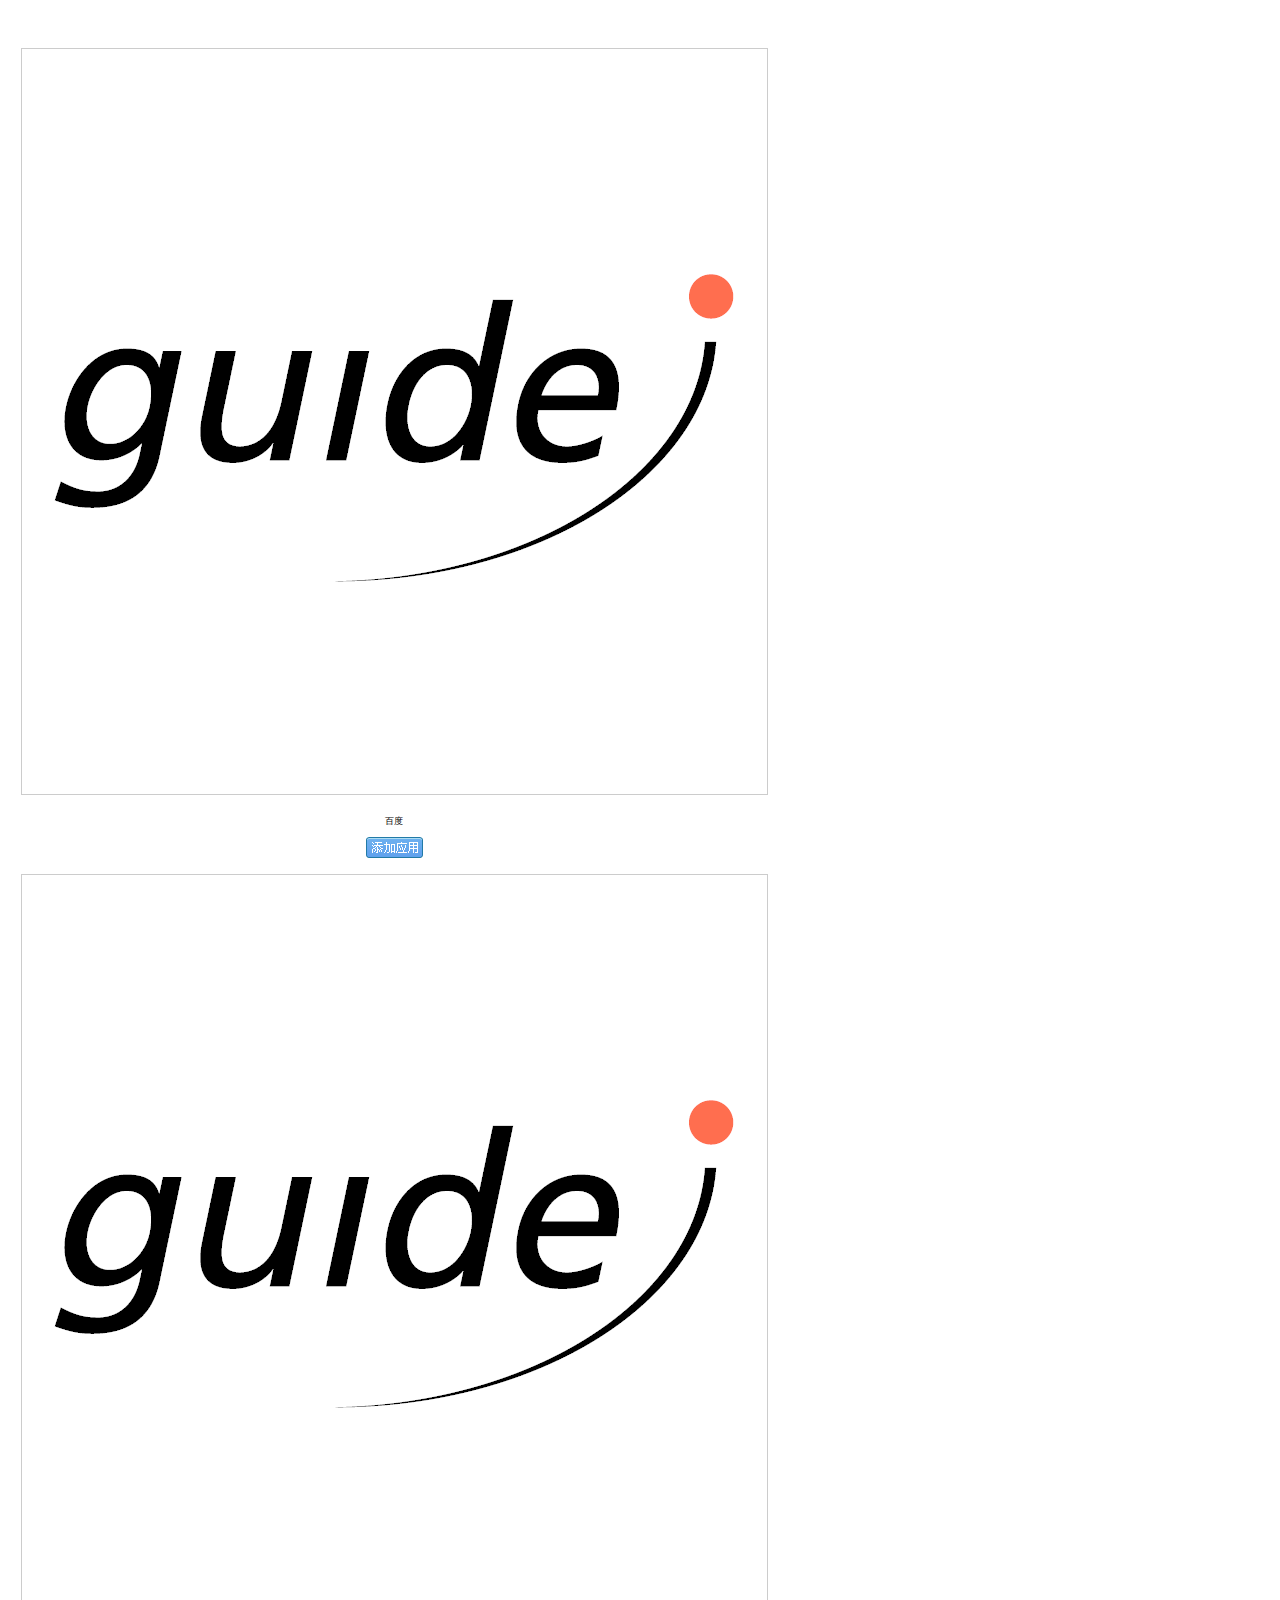
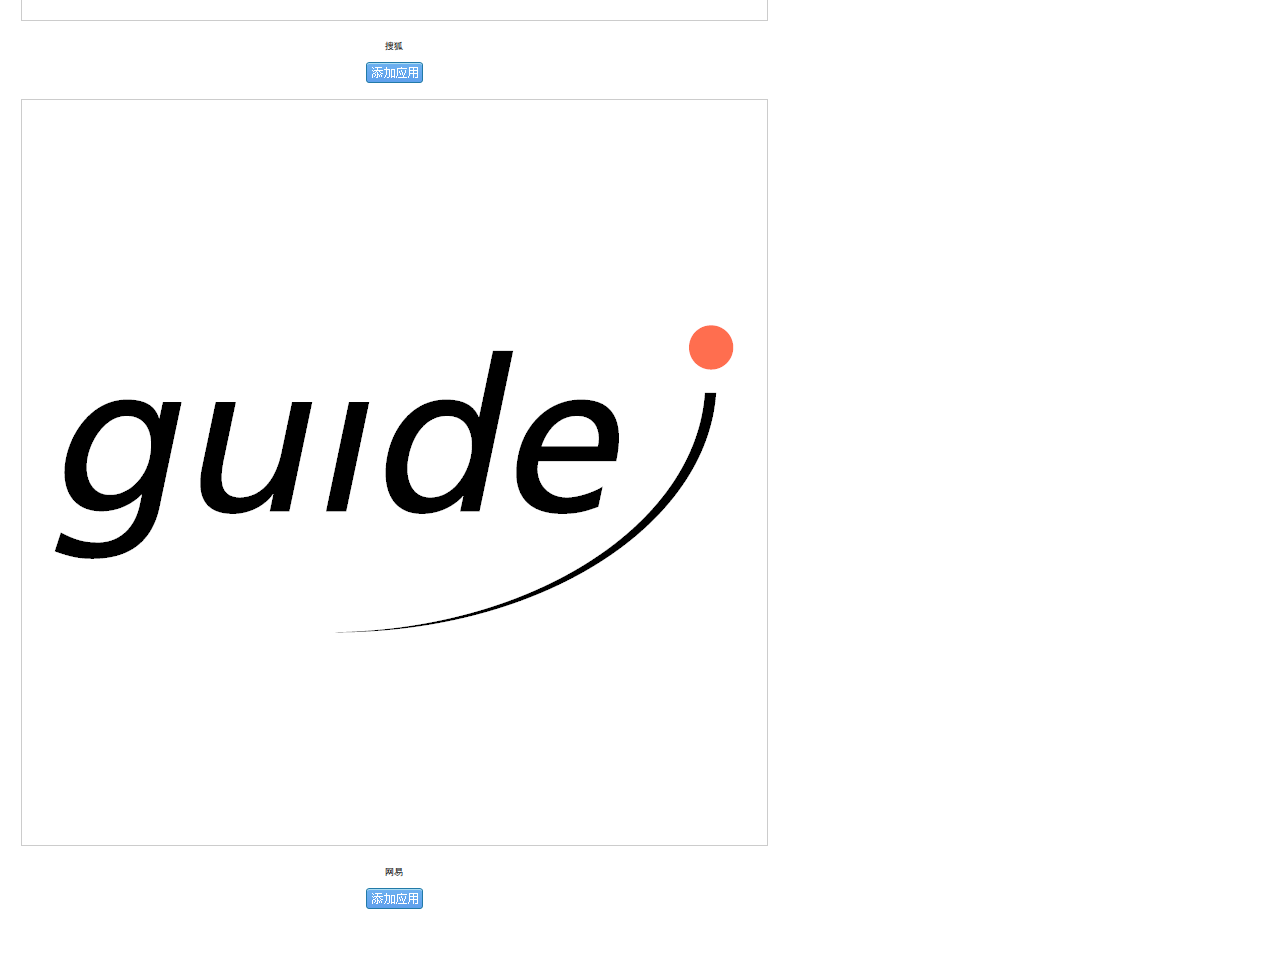
==== app_list.html @ a962f10b "add {add new application function}" ====
<!DOCTYPE html> <!--[if IE 9]><html class="lt-ie10" lang="en" > <![endif]--> 
<html class="no-js" lang="en" >
    <head>
     <meta charset="utf-8">
     <!-- If you delete this meta tag World War Z will become a reality -->
     <meta name="viewport" content="width=device-width, initial-scale=1.0"> 
     <title></title> 
     <link rel="stylesheet" href="css/normalize.css"> 
     <link rel="stylesheet" href="css/foundation.min.css"> 
     <style type="text/css">

         *{
             -webkit-tap-highlight-color:krgba(255,255,255,0);
         }
         
         .row_1 {
            padding:2.5rem 0.8rem;
            overflow-x: hidden;
            overflow-y: auto;
         }
         
         .new_panel{
             margin-bottom: 0.5rem;
             padding: 0.5rem;
         }
         
         .name{
             text-align: center;
             font-size: 0.55rem;
         }
         
         .add_btn{
         	display: block;
         	margin: 0 auto;
	        -webkit-tap-highlight-color:rgba(255,255,255,0); 
         }
         
         .address{
	         display: none;
         }
            
     </style>
     <script src="js/modernizr.js"></script> 
     </head> 
     <body> 
     <!-- body content here -->
      <div class="row row_1">        
 
        <div id="guide" class="large-3 small-3 columns" style="float:left;">
        	<img src="img/guide.png"  style="border:1px solid #ccc" >
	        <div class="new_panel">
	        	<p class="address">http://www.baidu.com</p>
	            <p class="name">百度</p>
	            <img class="add_btn" src="img/add_app.png">
	        </div>
		</div>
		
		<div id="guide" class="large-3 small-3 columns" style="float:left;">
        	<img src="img/guide.png"  style="border:1px solid #ccc" >
	        <div class="new_panel">
	        	<p class="address">http://www.souhu.com</p>
	            <p class="name">搜狐</p>
	            <img class="add_btn" src="img/add_app.png">
	        </div>
		</div>
		
		<div id="guide" class="large-3 small-3 columns" style="float:left;">
        	<img src="img/guide.png"  style="border:1px solid #ccc" >
	        <div class="new_panel">
	        	<p class="address">http://www.163.com</p>
	            <p class="name">网易</p>
	            <img class="add_btn" src="img/add_app.png">
	        </div>
		</div>
      </div>
        
      <script type="text/javascript" src="js/jquery.js"></script> 
      <script type="text/javascript" src="js/foundation.min.js"></script>
      <script type="text/javascript" src="js/sql.js"></script>
      <script type="text/javascript"> 
      
          $(function(){
          		DataBase.openDB('bcsphere',1,'apps',function(){
	          		DataBase.query(function(result){
				  		var length = result.length;
			          	$('.address').each(function(key,value){
				          	
				          	for(var i=0;i<length;i++){
					          	if(value.innerHTML == result[i].value.address){
						          	var _parent = $(value).parent();
						          	$('.add_btn',_parent).attr('src','img/added_app.png');
						          	break;
					          	}
				          	}
			          	});		          		
	          		},function(error){
		          		console.log(JSON.stringify(error));
	          		});
          		},function(error){
	          		console.log(JSON.stringify(error));
          		});
          
          		$('.add_btn').click(function(){
          			if(this.src.indexOf("img/add_app.png")!=-1){
	          			var _parent = $(this).parent();
	          			
	          			var address = $('.address',_parent).html();
	          			var name = $('.name',_parent).html();
	          			var img = _parent.siblings('img').attr('src');
	          			
	          			var that = this;
	          			
	          			DataBase.openDB('bcsphere',1,'apps',function(){
		          			DataBase.insert({name:name,address:address,img:img});
				  			that.src="img/added_app.png"
	          			},function(error){
		          			console.log(JSON.stringify(error));
	          			});
          			}
          		});
          });
          
      </script>
    </body> 
</html>
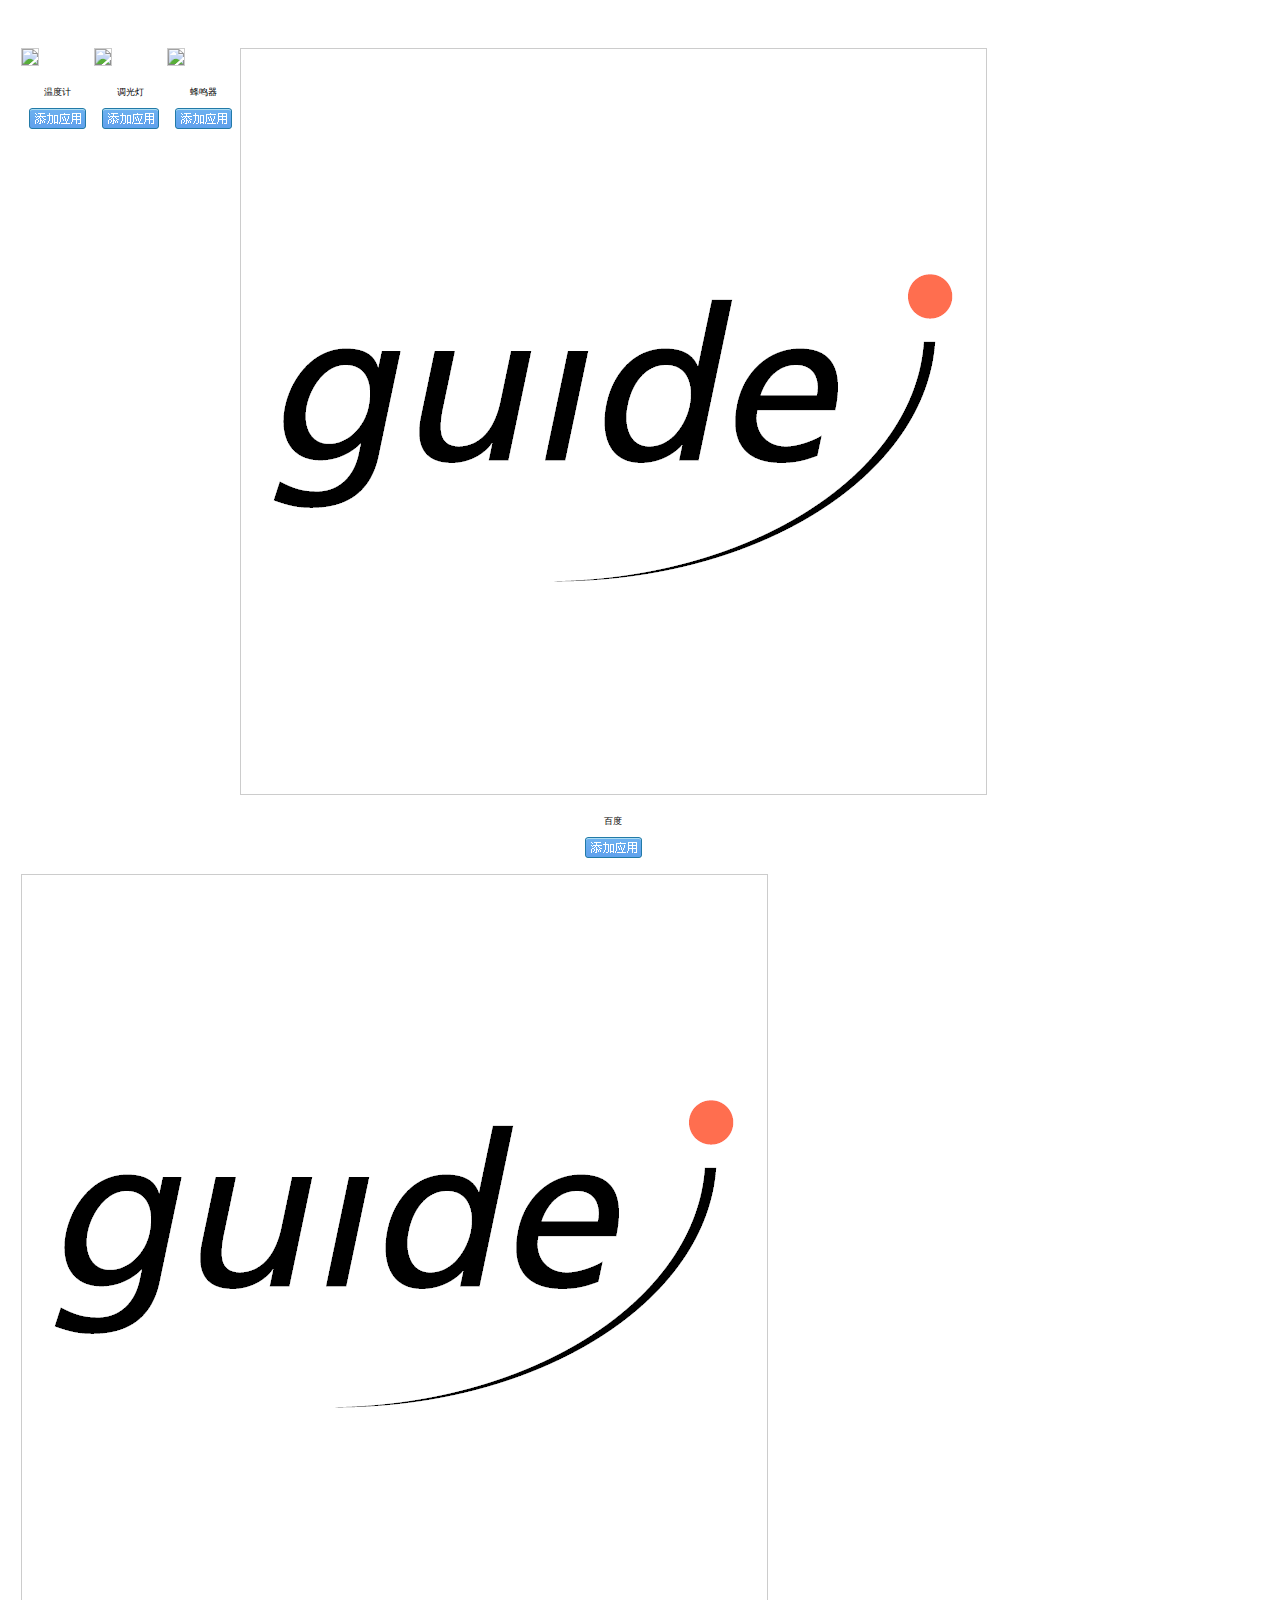
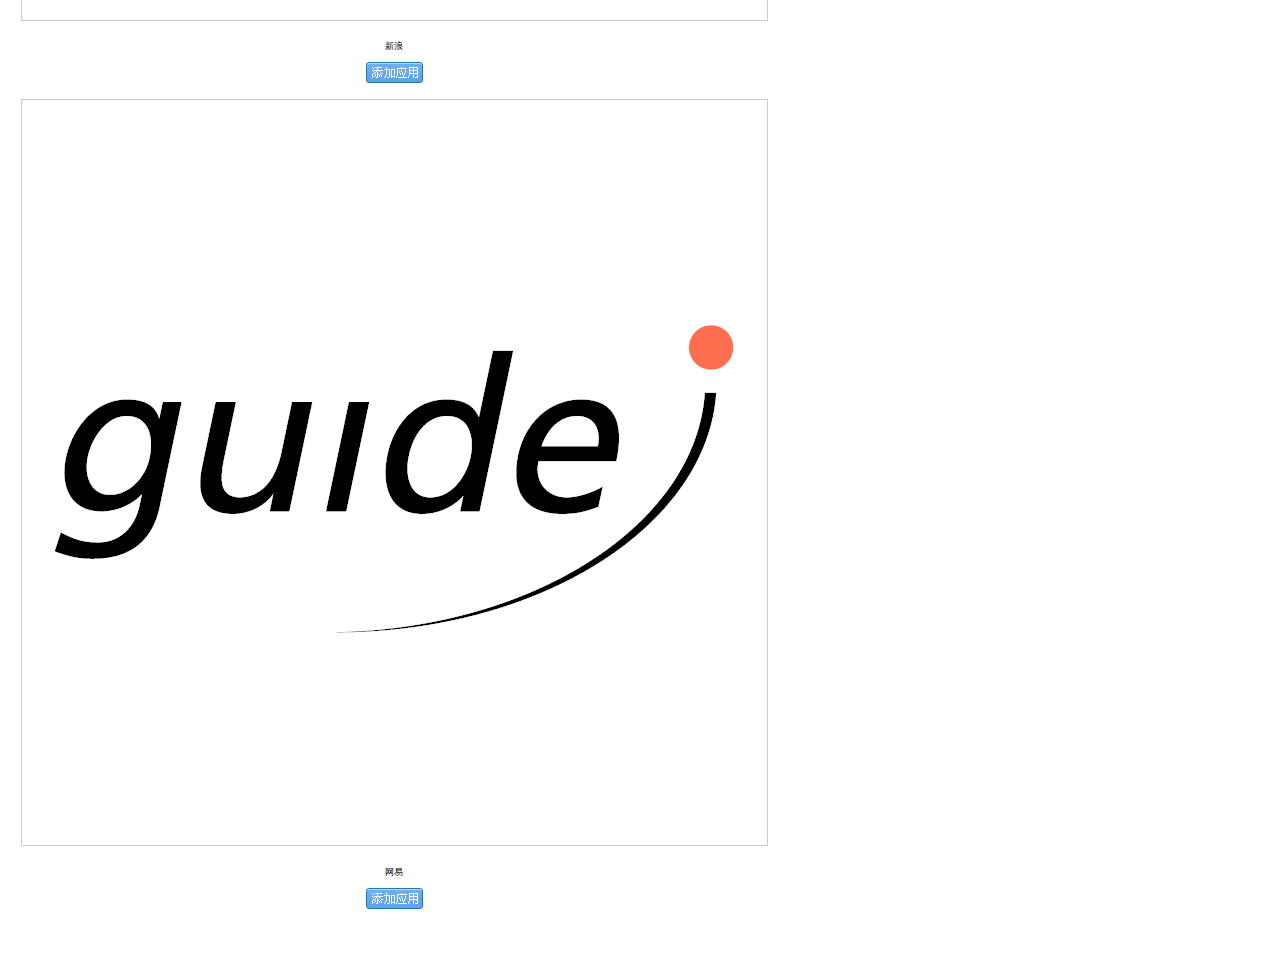
==== commit 1c44c679: "update sql.js change indexedDB with SqlLite" ====
--- a/app_list.html
+++ b/app_list.html
@@ -45,7 +45,34 @@
      <body> 
      <!-- body content here -->
       <div class="row row_1">        
- 
+		
+		<div id="guide" class="large-3 small-3 columns" style="float:left;">
+        	<img src="img/temperature.png"  style="border:1px solid #ccc" >
+	        <div class="new_panel">
+	        	<p class="address">temperature.html</p>
+	            <p class="name">温度计</p>
+	            <img class="add_btn" src="img/add_app.png">
+	        </div>
+		</div>
+		
+		<div id="guide" class="large-3 small-3 columns" style="float:left;">
+        	<img src="img/rgblight.jpg"  style="border:1px solid #ccc" >
+	        <div class="new_panel">
+	        	<p class="address">rgblight.html</p>
+	            <p class="name">调光灯</p>
+	            <img class="add_btn" src="img/add_app.png">
+	        </div>
+		</div>
+
+		<div id="guide" class="large-3 small-3 columns" style="float:left;">
+        	<img src="img/buzzer.jpg"  style="border:1px solid #ccc" >
+	        <div class="new_panel">
+	        	<p class="address">buzzer.html</p>
+	            <p class="name">蜂鸣器</p>
+	            <img class="add_btn" src="img/add_app.png">
+	        </div>
+		</div>
+
         <div id="guide" class="large-3 small-3 columns" style="float:left;">
         	<img src="img/guide.png"  style="border:1px solid #ccc" >
 	        <div class="new_panel">
@@ -58,8 +85,8 @@
 		<div id="guide" class="large-3 small-3 columns" style="float:left;">
         	<img src="img/guide.png"  style="border:1px solid #ccc" >
 	        <div class="new_panel">
-	        	<p class="address">http://www.souhu.com</p>
-	            <p class="name">搜狐</p>
+	        	<p class="address">http://www.sina.com</p>
+	            <p class="name">新浪</p>
 	            <img class="add_btn" src="img/add_app.png">
 	        </div>
 		</div>
@@ -80,22 +107,21 @@
       <script type="text/javascript"> 
       
           $(function(){
-          		DataBase.openDB('bcsphere',1,'apps',function(){
-	          		DataBase.query(function(result){
-				  		var length = result.length;
-			          	$('.address').each(function(key,value){
-				          	
-				          	for(var i=0;i<length;i++){
-					          	if(value.innerHTML == result[i].value.address){
-						          	var _parent = $(value).parent();
-						          	$('.add_btn',_parent).attr('src','img/added_app.png');
-						          	break;
-					          	}
+          		DataBase.openDB('bcsphere','','apps',1024*1024);
+		  		DataBase.createTable('apps');
+		  		
+          		DataBase.query(function(result){
+			  		var length = result.rows.length;
+		          	$('.address').each(function(key,value){
+			          	
+			          	for(var i=0;i<length;i++){
+				          	if(value.innerHTML == result.rows.item(i).address){
+					          	var _parent = $(value).parent();
+					          	$('.add_btn',_parent).attr('src','img/added_app.png');
+					          	break;
 				          	}
-			          	});		          		
-	          		},function(error){
-		          		console.log(JSON.stringify(error));
-	          		});
+			          	}
+		          	});		          		
           		},function(error){
 	          		console.log(JSON.stringify(error));
           		});
@@ -110,8 +136,7 @@
 	          			
 	          			var that = this;
 	          			
-	          			DataBase.openDB('bcsphere',1,'apps',function(){
-		          			DataBase.insert({name:name,address:address,img:img});
+	          			DataBase.insert([name,address,img],function(){
 				  			that.src="img/added_app.png"
 	          			},function(error){
 		          			console.log(JSON.stringify(error));
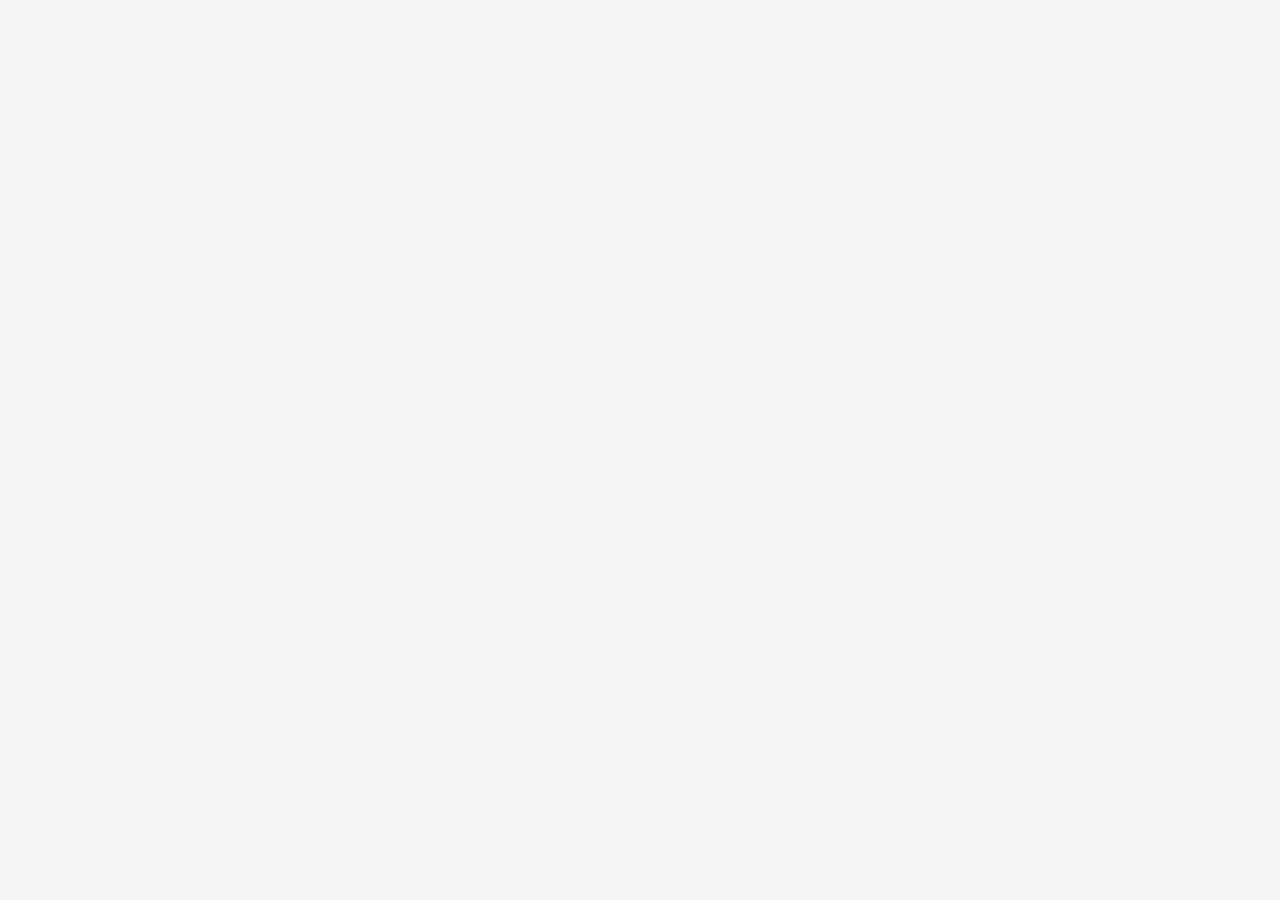
==== commit a91abbee: "change the list style of application" ====
--- a/app_list.html
+++ b/app_list.html
@@ -3,145 +3,183 @@
     <head>
      <meta charset="utf-8">
      <!-- If you delete this meta tag World War Z will become a reality -->
-     <meta name="viewport" content="width=device-width, initial-scale=1.0"> 
+     <meta name="viewport" content="width=device-width, initial-scale=1.0,user-scalable=no"> 
      <title></title> 
      <link rel="stylesheet" href="css/normalize.css"> 
      <link rel="stylesheet" href="css/foundation.min.css"> 
      <style type="text/css">
 
          *{
-             -webkit-tap-highlight-color:krgba(255,255,255,0);
+             -webkit-tap-highlight-color:rgba(255,255,255,0);
          }
-         
+
          .row_1 {
-            padding:2.5rem 0.8rem;
+            padding:1.5rem 0;
             overflow-x: hidden;
             overflow-y: auto;
          }
-         
-         .new_panel{
-             margin-bottom: 0.5rem;
-             padding: 0.5rem;
+
+         body{
+         	background-color: #f5f5f5;
          }
-         
-         .name{
-             text-align: center;
-             font-size: 0.55rem;
+
+         p{
+    		margin: 0px;
+    		padding: 0px;
+    		word-break:break-word;
          }
-         
-         .add_btn{
-         	display: block;
-         	margin: 0 auto;
-	        -webkit-tap-highlight-color:rgba(255,255,255,0); 
-         }
-         
-         .address{
+
+        .app_url{
 	         display: none;
-         }
-            
+        }
+
+        .img_p{
+         	/*padding-right: 0.4rem;*/
+        }
+
+        .img_p img{
+        	border-radius: 0.5rem;
+        }
+
+		.txt_p{
+			padding-left: 0.0rem;
+			padding-right: 0.4rem;
+		}
+
+		.open_btn{
+			border: 1px solid #999999;
+			padding: 0.1rem 0.1rem;
+			text-align: center;
+			color:#999999;
+			border-radius: 0.3rem;
+		}
+
+		.add_btn{
+			border: 1px solid #00CC33;
+			padding: 0.1rem 0.1rem;
+			text-align: center;
+			color:#00CC33;
+			border-radius: 0.3rem;
+		}
+	
+		.version,.title{
+			font-size: 70%;
+		}
+
+		.columns{
+			margin-top: 0.4rem;
+		}
+
      </style>
      <script src="js/modernizr.js"></script> 
      </head> 
      <body> 
      <!-- body content here -->
-      <div class="row row_1">        
-		
-		<div id="guide" class="large-3 small-3 columns" style="float:left;">
-        	<img src="img/temperature.png"  style="border:1px solid #ccc" >
-	        <div class="new_panel">
-	        	<p class="address">temperature.html</p>
-	            <p class="name">温度计</p>
-	            <img class="add_btn" src="img/add_app.png">
-	        </div>
+     	<div class="contains">
+		 	<div class="row row_1" id="applist">
+					
+			</div>
+			<div id="temp" style="display:none;">
+				<div class="large-12 small-12 columns">
+		 			<div class="row">
+						<div class="small-3 columns img_p">
+			        		<img>
+			        	</div>
+			        	<div class="small-6 columns txt_p">
+				            <p class="name"></p>
+				            <p class="version"></p>
+				            <p class="title"></p>
+				            <p class="app_url"></p>
+				        </div>
+						<div class="small-3 columns">
+				        	<div class="add_btn">添加</div>
+						</div>
+					</div>
+				</div>
+			</div>
 		</div>
-		
-		<div id="guide" class="large-3 small-3 columns" style="float:left;">
-        	<img src="img/rgblight.jpg"  style="border:1px solid #ccc" >
-	        <div class="new_panel">
-	        	<p class="address">rgblight.html</p>
-	            <p class="name">调光灯</p>
-	            <img class="add_btn" src="img/add_app.png">
-	        </div>
-		</div>
-
-		<div id="guide" class="large-3 small-3 columns" style="float:left;">
-        	<img src="img/buzzer.jpg"  style="border:1px solid #ccc" >
-	        <div class="new_panel">
-	        	<p class="address">buzzer.html</p>
-	            <p class="name">蜂鸣器</p>
-	            <img class="add_btn" src="img/add_app.png">
-	        </div>
-		</div>
-
-        <div id="guide" class="large-3 small-3 columns" style="float:left;">
-        	<img src="img/guide.png"  style="border:1px solid #ccc" >
-	        <div class="new_panel">
-	        	<p class="address">http://www.baidu.com</p>
-	            <p class="name">百度</p>
-	            <img class="add_btn" src="img/add_app.png">
-	        </div>
-		</div>
-		
-		<div id="guide" class="large-3 small-3 columns" style="float:left;">
-        	<img src="img/guide.png"  style="border:1px solid #ccc" >
-	        <div class="new_panel">
-	        	<p class="address">http://www.sina.com</p>
-	            <p class="name">新浪</p>
-	            <img class="add_btn" src="img/add_app.png">
-	        </div>
-		</div>
-		
-		<div id="guide" class="large-3 small-3 columns" style="float:left;">
-        	<img src="img/guide.png"  style="border:1px solid #ccc" >
-	        <div class="new_panel">
-	        	<p class="address">http://www.163.com</p>
-	            <p class="name">网易</p>
-	            <img class="add_btn" src="img/add_app.png">
-	        </div>
-		</div>
-      </div>
-        
+	        
       <script type="text/javascript" src="js/jquery.js"></script> 
       <script type="text/javascript" src="js/foundation.min.js"></script>
       <script type="text/javascript" src="js/sql.js"></script>
       <script type="text/javascript"> 
       
           $(function(){
+          		var applist = $('#applist');
+          		var temp = $('#temp');
+          		var hasApp = false;
+          		var dbApps = [];
+
           		DataBase.openDB('bcsphere','','apps',1024*1024);
 		  		DataBase.createTable('apps');
-		  		
           		DataBase.query(function(result){
 			  		var length = result.rows.length;
-		          	$('.address').each(function(key,value){
-			          	
-			          	for(var i=0;i<length;i++){
-				          	if(value.innerHTML == result.rows.item(i).address){
-					          	var _parent = $(value).parent();
-					          	$('.add_btn',_parent).attr('src','img/added_app.png');
-					          	break;
-				          	}
-			          	}
-		          	});		          		
+	  				for(var i=0;i<length;i++){
+						var data = result.rows.item(i);
+                  		dbApps.push(data);
+                	}
+
+		  			var url = "http://api.juma.io/v1/apps?callback=?";
+		  			$.getJSON(url,function(data){
+		  				var apps = data['apps'];
+		  				var appLength = apps.length;
+
+		  				for(var i=0;i<appLength;i++){
+		  					var app = apps[i];
+		  					var tempClone = temp.children().clone();
+		  					$('img',tempClone).attr('src',app.icon_url);
+		  					$('.name',tempClone).html(app.name);
+		  					$('.version',tempClone).html(app.version);
+		  					$('.title',tempClone).html(app.title);
+
+		  					(function(app,tempClone){
+		  						$('img',tempClone).click(function(){
+		  							window.location.href = app.app_url;
+		  						});
+			  					$('.add_btn',tempClone).click(function(){
+			  						var that = this;
+			  						DataBase.insert([
+			  										 app.id,
+			  										 app.name,
+			  										 app.title,
+			  										 app.description,
+			  										 app.icon_url,
+			  										 app.app_url,
+			  										 app.author,
+			  										 app.version,
+			  										 app.status,
+			  										 app.update_time,
+			  										 app.create_time
+			  										],function(){
+			  							$(that).unbind("click");
+							  			$(that).removeClass('add_btn').addClass('open_btn');
+							  			$('.open_btn',$(that).parent()).html('打开');
+							  			$('.open_btn',$(that).parent()).click(function(){
+								  			window.location.href = app.app_url;
+								  		});
+				          			},function(error){
+					          			console.log(JSON.stringify(error));
+				          			});
+			  					});
+		  					
+			  					for(var j=0;j<length;j++){
+				                	if(dbApps[j].appId == app.id){
+				                		$('.add_btn',tempClone).unbind("click"); 
+				                		$('.add_btn',tempClone).removeClass('add_btn').addClass('open_btn');
+
+			                  			$('.open_btn',tempClone).html('打开');
+							  			$('.open_btn',tempClone).click(function(){
+								  			window.location.href = app.app_url;
+								  		});
+								  		break;
+			                  		}
+			  					}
+		  					})(app,tempClone);
+		  					applist.append(tempClone);
+		  				}
+		  			});
           		},function(error){
 	          		console.log(JSON.stringify(error));
-          		});
-          
-          		$('.add_btn').click(function(){
-          			if(this.src.indexOf("img/add_app.png")!=-1){
-	          			var _parent = $(this).parent();
-	          			
-	          			var address = $('.address',_parent).html();
-	          			var name = $('.name',_parent).html();
-	          			var img = _parent.siblings('img').attr('src');
-	          			
-	          			var that = this;
-	          			
-	          			DataBase.insert([name,address,img],function(){
-				  			that.src="img/added_app.png"
-	          			},function(error){
-		          			console.log(JSON.stringify(error));
-	          			});
-          			}
           		});
           });
           
